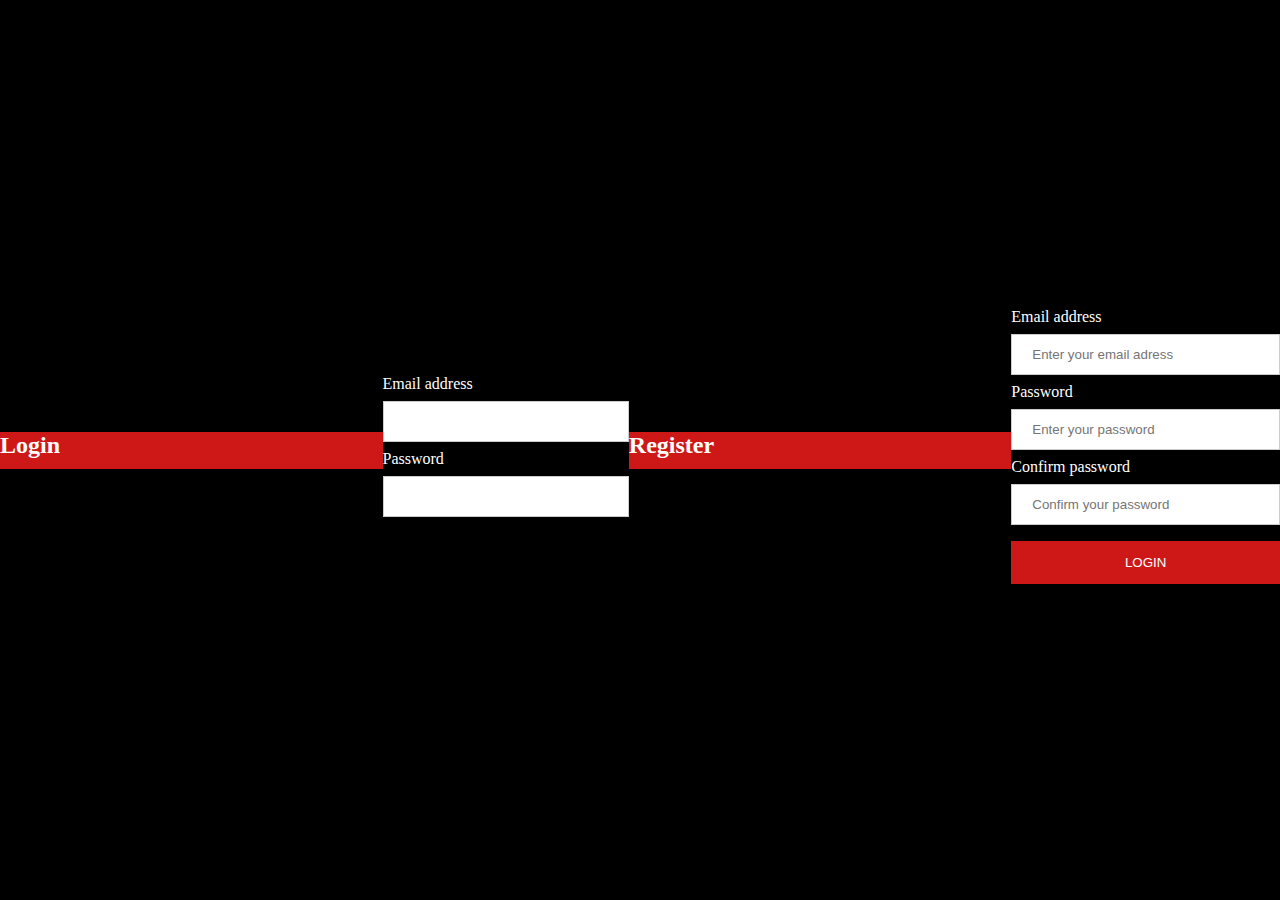
==== forms.html @ a107ae17 "ajout form" ====
<!DOCTYPE html>
<html lang="en">
<head>
  <meta charset="UTF-8">
  <meta name="viewport" content="width=device-width, initial-scale=1.0">
  <link rel="stylesheet" href="./css/forms.css">
  <link rel="stylesheet" href="https://cdnjs.cloudflare.com/ajax/libs/font-awesome/5.15.1/css/all.min.css">
  <title>Allé Ciné</title>
</head>
<body>

  <form>
    <div id="container">
      <div id="log-forms">
      <h2>Login</h2>
      <div class="form-group">
        <label for="exampleInputEmail1">Email address</label>
        <input type="email" class="form-control" id="login-email">
      <div class="form-group">
        <label for="exampleInputPassword1">Password</label>
        <input type="password" class="form-control" id="exampleInputPassword1">
      </div>
    </div>
    <h2>Register</h2>
    <div class="form-group">
        <label>Email address</label>
        <input type="email" id="login-email" placeholder="Enter your email adress" name="username" required> 
      <div class="form-group">
        <label>Password</label>
        <input type="password" placeholder="Enter your password" name="password" required>
      </div>
      <div class="form-group">
        <label>Confirm password</label>
        <input type="password" placeholder="Confirm your password" name="password" required>
      </div>
      <input type="submit" id='submit' value='LOGIN' >
      </div>
    </div>
    
</form>

  
  <script src="./scripts/forms.js"></script>
</body>
</html>
---- css/forms.css ----
body{
    color: #fff;
}

#container{
    width:400px;
    margin:0 auto;
    margin-top:10%;
}

form {
    width:100%;
    padding: 30px;
    border: 1px solid #f1f1f1;
    background: #fff;
    box-shadow: 0 0 20px 0 rgba(0, 0, 0, 0.2), 0 5px 5px 0 rgba(0, 0, 0, 0.24);
}

#log-forms{
    background-color: #000000;
    position: fixed;
    top: 0;
    left: 0;
    width: 100vw;
    height: 100vh;
    display: flex;
    justify-content: center;
    align-items: center;
}

#container h2{
    width: 38%;
    margin: 0 auto;
    padding-bottom: 10px;
    background: rgb(206, 24, 24);
    
}

input[type=email], input[type=password] {
    width: 100%;
    padding: 12px 20px;
    margin: 8px 0;
    display: inline-block;
    border: 1px solid #ccc;
    box-sizing: border-box;
}

input[type=submit] {
    background-color: rgb(206, 24, 24);
    color: white;
    padding: 14px 20px;
    margin: 8px 0;
    border: none;
    cursor: pointer;
    width: 100%;
}
input[type=submit]:hover {
    background-color: white;
    color: rgb(206, 24, 24);
    border: 1px solid rgb(206, 24, 24);;
}
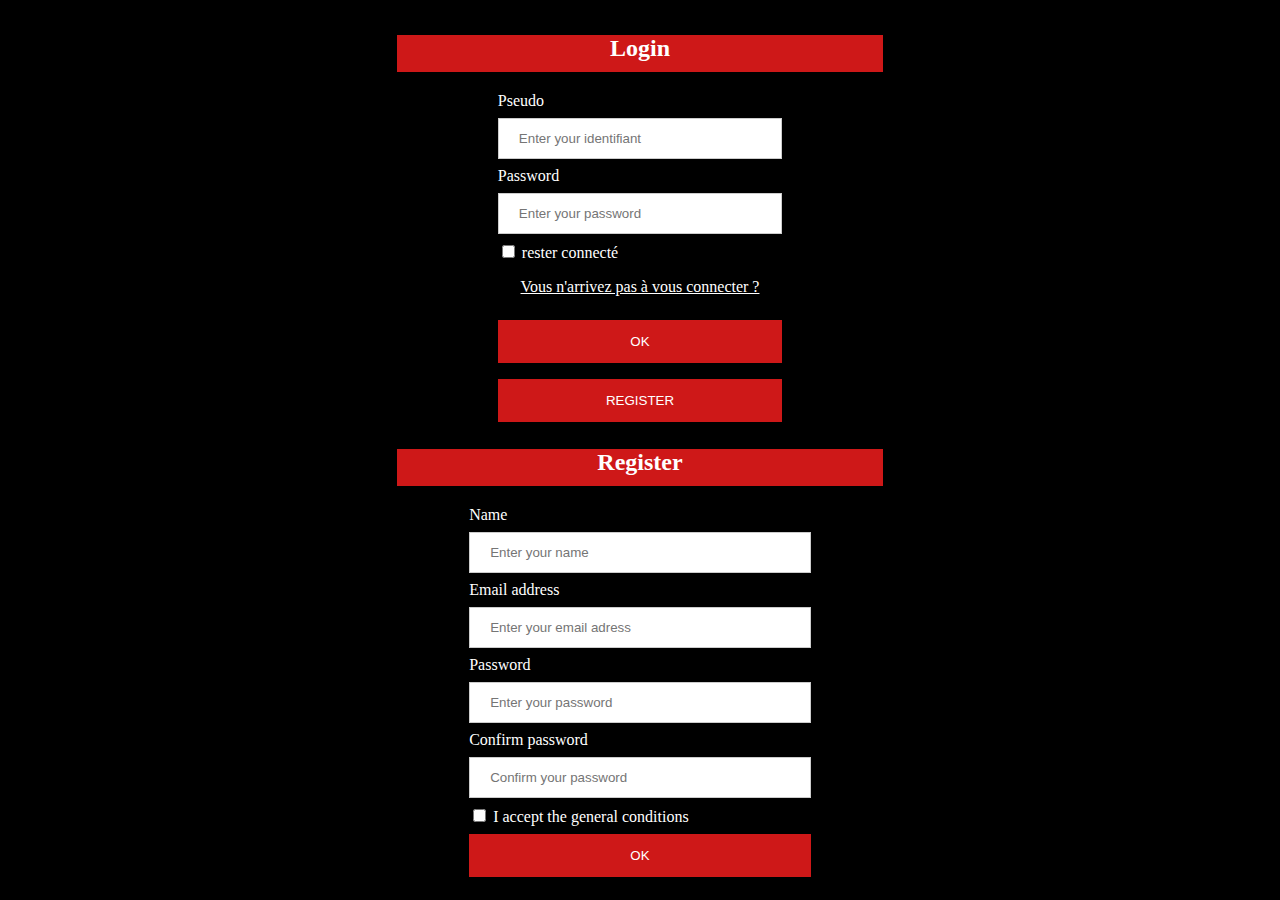
==== commit 5fb6b88c: "form" ====
--- a/forms.html
+++ b/forms.html
@@ -10,21 +10,33 @@
 <body>
 
   <form>
-    <div id="container">
+    <div id="form-container">
       <div id="log-forms">
       <h2>Login</h2>
       <div class="form-group">
-        <label for="exampleInputEmail1">Email address</label>
-        <input type="email" class="form-control" id="login-email">
+        <label>Pseudo</label>
+        <input type="text" id="login-email" placeholder="Enter your identifiant" name="username" required>
       <div class="form-group">
-        <label for="exampleInputPassword1">Password</label>
-        <input type="password" class="form-control" id="exampleInputPassword1">
+        <label>Password</label>
+        <input type="password" placeholder="Enter your password" name="password" required>
       </div>
+      <input class="form-check-input" type="checkbox">
+      <label class="form-check-label">rester connecté</label>
+
+      <p id="pass">
+        <a href="#">Vous n'arrivez pas à vous connecter ?</a>
+      </p> 
+      <input type="submit" id='submit' value='ok' >
+      <input type="submit" id='submit' value='register' >
     </div>
     <h2>Register</h2>
     <div class="form-group">
-        <label>Email address</label>
-        <input type="email" id="login-email" placeholder="Enter your email adress" name="username" required> 
+      <label>Name</label>
+        <input type="text" id="login-email" placeholder="Enter your name" name="username" required>
+        <div class="form-group">
+          <label>Email address</label>
+          <input type="email" id="login-email" placeholder="Enter your email adress" name="username" required> 
+        </div>
       <div class="form-group">
         <label>Password</label>
         <input type="password" placeholder="Enter your password" name="password" required>
@@ -33,10 +45,11 @@
         <label>Confirm password</label>
         <input type="password" placeholder="Confirm your password" name="password" required>
       </div>
-      <input type="submit" id='submit' value='LOGIN' >
+      <input class="form-check-input" type="checkbox">
+      <label class="form-check-label">I accept the general conditions</label>
+      <input type="submit" id='submit' value='ok' >
       </div>
-    </div>
-    
+    </div>   
 </form>
 
   
--- a/css/forms.css
+++ b/css/forms.css
@@ -2,18 +2,11 @@
     color: #fff;
 }
 
-#container{
+#form-container{
     width:400px;
     margin:0 auto;
     margin-top:10%;
-}
-
-form {
-    width:100%;
-    padding: 30px;
-    border: 1px solid #f1f1f1;
-    background: #fff;
-    box-shadow: 0 0 20px 0 rgba(0, 0, 0, 0.2), 0 5px 5px 0 rgba(0, 0, 0, 0.24);
+    
 }
 
 #log-forms{
@@ -26,23 +19,36 @@
     display: flex;
     justify-content: center;
     align-items: center;
-}
-
-#container h2{
-    width: 38%;
-    margin: 0 auto;
-    padding-bottom: 10px;
-    background: rgb(206, 24, 24);
+    display: flex;
+    flex-direction: column;
     
 }
 
-input[type=email], input[type=password] {
+#form-container h2{
+    width: 38%;
+    padding-bottom: 10px;
+    background: rgb(206, 24, 24);
+    text-align: center;  
+}
+
+
+#pass, a {
+    text-align: center;
+    color: #fff;
+}
+
+#pass :hover{
+    color: rgb(206, 24, 24);
+}
+
+input[type=text],input[type=email], input[type=password] {
     width: 100%;
     padding: 12px 20px;
     margin: 8px 0;
     display: inline-block;
     border: 1px solid #ccc;
     box-sizing: border-box;
+    
 }
 
 input[type=submit] {
@@ -53,6 +59,7 @@
     border: none;
     cursor: pointer;
     width: 100%;
+    text-transform: uppercase;
 }
 input[type=submit]:hover {
     background-color: white;
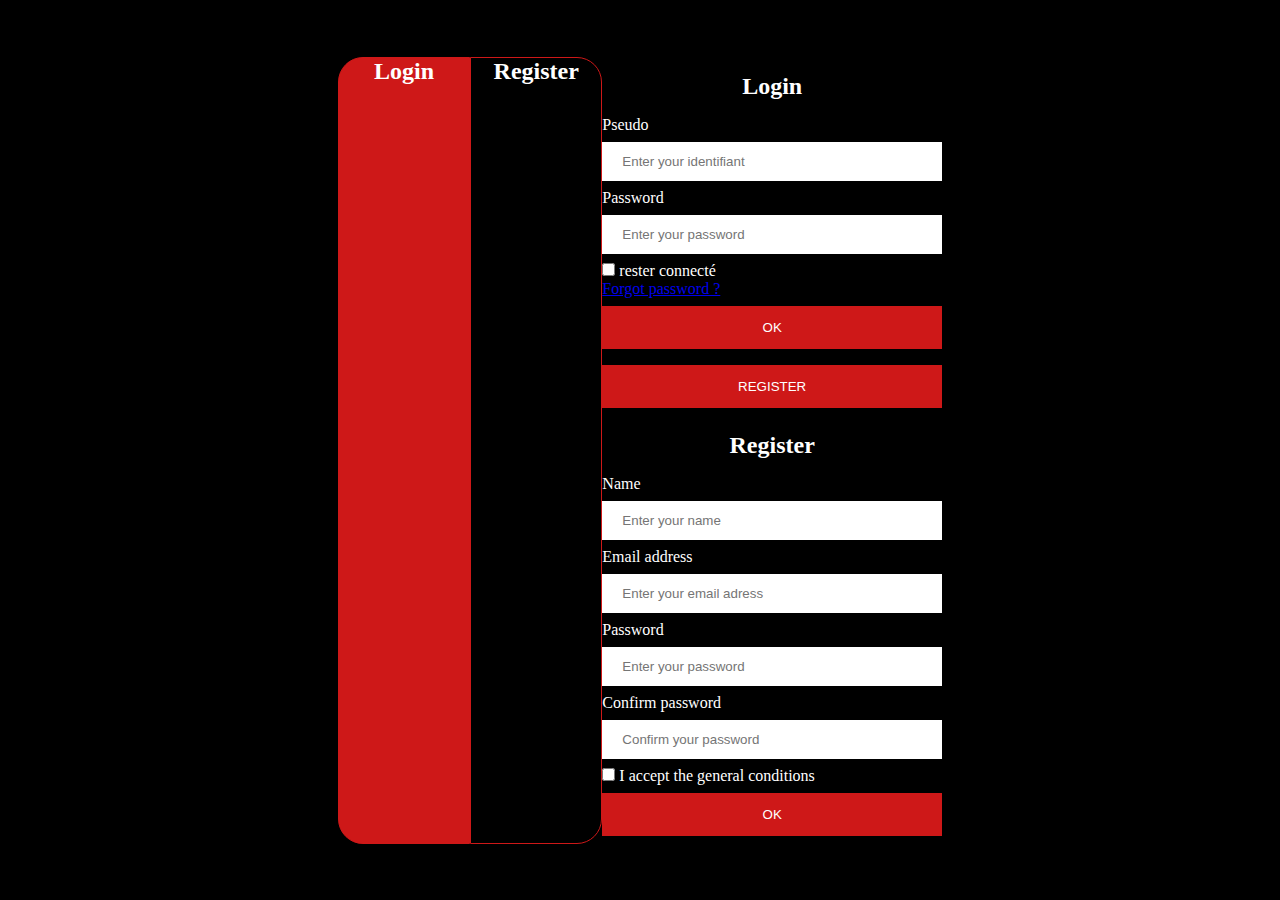
==== commit d0b8c0a0: "footer" ====
--- a/forms.html
+++ b/forms.html
@@ -8,11 +8,14 @@
   <title>Allé Ciné</title>
 </head>
 <body>
-
-  <form>
-    <div id="form-container">
-      <div id="log-forms">
-      <h2>Login</h2>
+  
+<div class="main-div">
+  <div class="tabs">
+    <div class="tab login active"><h2>Login</h2></div>
+    <div class="tab signup"><h2>Register</h2></div>
+  <div class="form-div current" data-form="login">
+    <h2>Login</h2>
+    <form action="#">     
       <div class="form-group">
         <label>Pseudo</label>
         <input type="text" id="login-email" placeholder="Enter your identifiant" name="username" required>
@@ -23,34 +26,90 @@
       <input class="form-check-input" type="checkbox">
       <label class="form-check-label">rester connecté</label>
 
-      <p id="pass">
-        <a href="#">Vous n'arrivez pas à vous connecter ?</a>
-      </p> 
-      <input type="submit" id='submit' value='ok' >
-      <input type="submit" id='submit' value='register' >
+      <div class="forget">
+        <a href="#">Forgot password ?</a>
+      </div>
+      <div class="form-submit">
+        <input type="submit" id='submit' value='ok' >
+        <input type="submit" id='submit' value='register' >
+      </div>
     </div>
+    
+  </form>
+   <div class="form-div" data-form="register"></div>
     <h2>Register</h2>
-    <div class="form-group">
-      <label>Name</label>
-        <input type="text" id="login-email" placeholder="Enter your name" name="username" required>
+    <form action="#">
+
+      <div class="form-group">
+        <label>Name</label>
+          <input type="text" id="login-email" placeholder="Enter your name" name="username" required>
+          <div class="form-group">
+            <label>Email address</label>
+            <input type="email" id="login-email" placeholder="Enter your email adress" name="username" required> 
+          </div>
         <div class="form-group">
-          <label>Email address</label>
-          <input type="email" id="login-email" placeholder="Enter your email adress" name="username" required> 
+          <label>Password</label>
+          <input type="password" placeholder="Enter your password" name="password" required>
         </div>
+        <div class="form-group">
+          <label>Confirm password</label>
+          <input type="password" placeholder="Confirm your password" name="password" required>
+        </div>
+        <input class="form-check-input" type="checkbox">
+        <label class="form-check-label">I accept the general conditions</label>
+        <input type="submit" id='submit' value='ok' >
+        </div>
+      </div>  
+      </div> 
+    </form>
+
+  <!--
+
+    <form>
+  
+  
+      <div id="form-container">
+        <div id="log-forms">
+        <h2>Login</h2>
+        <div class="form-group">
+          <label>Pseudo</label>
+          <input type="text" id="login-email" placeholder="Enter your identifiant" name="username" required>
+        <div class="form-group">
+          <label>Password</label>
+          <input type="password" placeholder="Enter your password" name="password" required>
+        </div>
+        <input class="form-check-input" type="checkbox">
+        <label class="form-check-label">rester connecté</label>
+  
+        <p id="pass">
+          <a href="#">Vous n'arrivez pas à vous connecter ?</a>
+        </p> 
+        <input type="submit" id='submit' value='ok' >
+        <input type="submit" id='submit' value='register' >
+      </div>
+      <h2>Register</h2>
       <div class="form-group">
-        <label>Password</label>
-        <input type="password" placeholder="Enter your password" name="password" required>
-      </div>
-      <div class="form-group">
-        <label>Confirm password</label>
-        <input type="password" placeholder="Confirm your password" name="password" required>
-      </div>
-      <input class="form-check-input" type="checkbox">
-      <label class="form-check-label">I accept the general conditions</label>
-      <input type="submit" id='submit' value='ok' >
-      </div>
-    </div>   
-</form>
+        <label>Name</label>
+          <input type="text" id="login-email" placeholder="Enter your name" name="username" required>
+          <div class="form-group">
+            <label>Email address</label>
+            <input type="email" id="login-email" placeholder="Enter your email adress" name="username" required> 
+          </div>
+        <div class="form-group">
+          <label>Password</label>
+          <input type="password" placeholder="Enter your password" name="password" required>
+        </div>
+        <div class="form-group">
+          <label>Confirm password</label>
+          <input type="password" placeholder="Confirm your password" name="password" required>
+        </div>
+        <input class="form-check-input" type="checkbox">
+        <label class="form-check-label">I accept the general conditions</label>
+        <input type="submit" id='submit' value='ok' >
+        </div>
+      </div>   
+  </form>
+  -->
 
   
   <script src="./scripts/forms.js"></script>
--- a/css/forms.css
+++ b/css/forms.css
@@ -1,45 +1,85 @@
-body{
-    color: #fff;
+*{
+    margin: 0;
+    padding: 0;
+    box-sizing: border-box;
 }
 
-#form-container{
-    width:400px;
-    margin:0 auto;
-    margin-top:10%;
-    
+html, body{
+    display: flex;
+    height: 100vh;
+    justify-content: center;
+    align-items: center;
+    background-color: black;
+    color: #ffffff;
 }
 
-#log-forms{
-    background-color: #000000;
-    position: fixed;
-    top: 0;
-    left: 0;
-    width: 100vw;
-    height: 100vh;
-    display: flex;
-    justify-content: center;
-    align-items: center;
-    display: flex;
-    flex-direction: column;
-    
+.main-div{
+    background-color: black;
+    padding: 3rem;
+    width: 700px;
 }
 
-#form-container h2{
-    width: 38%;
-    padding-bottom: 10px;
-    background: rgb(206, 24, 24);
-    text-align: center;  
+.tabs{
+    display: flex;
+}
+
+.tab{
+    flex: 1;
+    text-align: center;
+    color: #ffffff;
+    cursor: pointer;
+    transition: background 300ms;
+    border: 1px solid rgb(206, 24, 24);
+}
+
+.tab:hover{
+    background-color: black;
+    color: rgb(206, 24, 24);
+    border: 1px solid rgb(206, 24, 24);
+
+}
+
+.tab:nth-child(1){
+    border-radius: 25px 0 0 25px;
+}
+
+.tab:nth-child(2){
+    border-radius: 0 25px 25px 0;
+}
+
+.active{
+    background-color: rgb(206, 24, 24);
+}
+
+.form-div{
+    display: none;
+}
+
+.current{
+    display: block;
+}
+
+.form-div h2{
+    text-align: center;
+    color: #fff;
+    padding: 1rem 0;
 }
 
 
-#pass, a {
-    text-align: center;
-    color: #fff;
-}
 
-#pass :hover{
-    color: rgb(206, 24, 24);
-}
+
+
+
+
+
+
+
+
+
+
+
+
+
 
 input[type=text],input[type=email], input[type=password] {
     width: 100%;
@@ -48,6 +88,8 @@
     display: inline-block;
     border: 1px solid #ccc;
     box-sizing: border-box;
+    border: none;
+    outline: none;
     
 }
 
@@ -64,5 +106,10 @@
 input[type=submit]:hover {
     background-color: white;
     color: rgb(206, 24, 24);
-    border: 1px solid rgb(206, 24, 24);;
+    border: 1px solid rgb(206, 24, 24);
+}
+
+input:focus{
+    border: none;
+    outline: none;
 }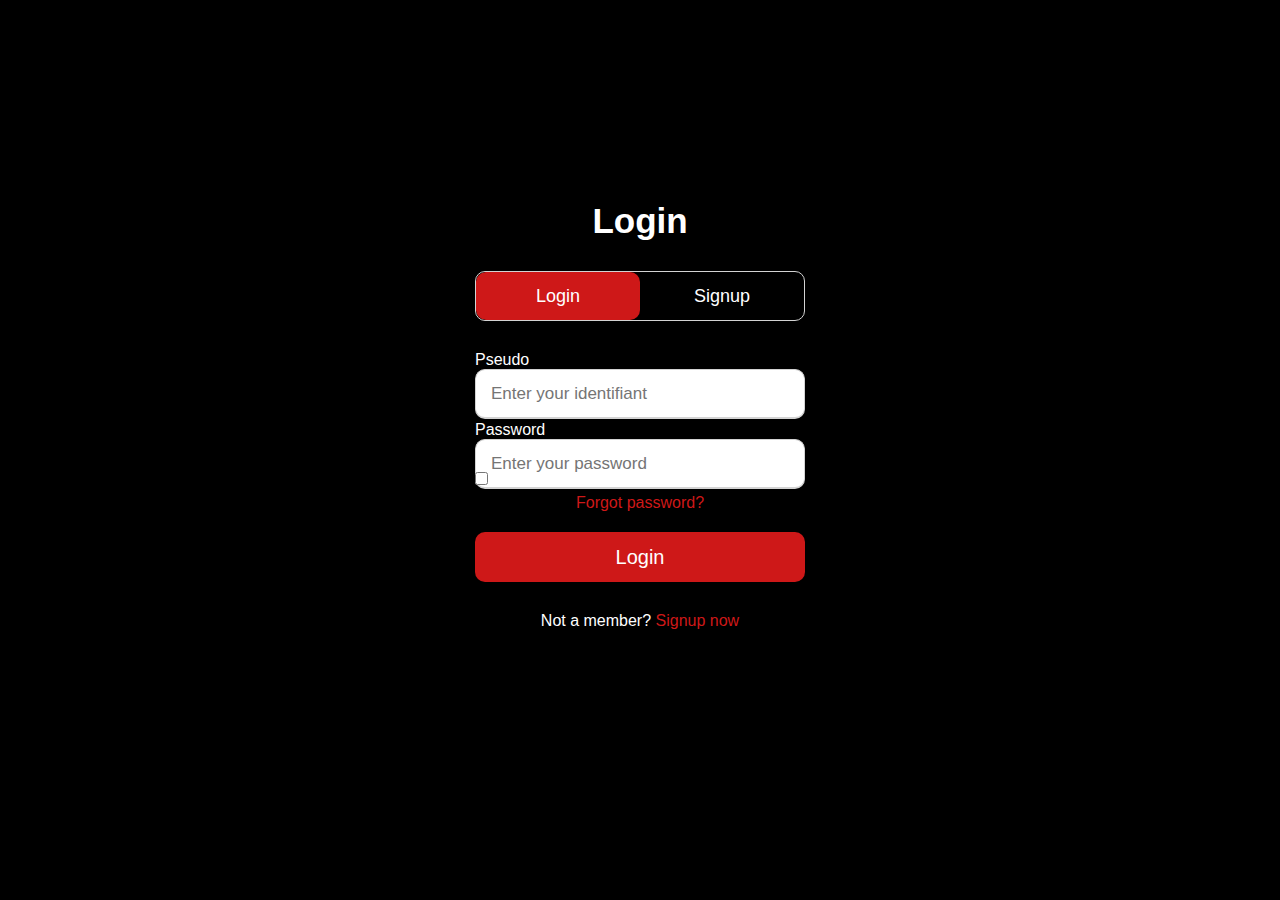
==== commit 96c4d7c7: "form" ====
--- a/forms.html
+++ b/forms.html
@@ -8,110 +8,73 @@
   <title>Allé Ciné</title>
 </head>
 <body>
-  
-<div class="main-div">
-  <div class="tabs">
-    <div class="tab login active"><h2>Login</h2></div>
-    <div class="tab signup"><h2>Register</h2></div>
-  <div class="form-div current" data-form="login">
-    <h2>Login</h2>
-    <form action="#">     
-      <div class="form-group">
-        <label>Pseudo</label>
-        <input type="text" id="login-email" placeholder="Enter your identifiant" name="username" required>
-      <div class="form-group">
-        <label>Password</label>
-        <input type="password" placeholder="Enter your password" name="password" required>
+  <div class="wrapper">
+    <div class="title-text">
+      <div class="title login">
+        Login
       </div>
-      <input class="form-check-input" type="checkbox">
-      <label class="form-check-label">rester connecté</label>
-
-      <div class="forget">
-        <a href="#">Forgot password ?</a>
-      </div>
-      <div class="form-submit">
-        <input type="submit" id='submit' value='ok' >
-        <input type="submit" id='submit' value='register' >
+      <div class="title signup">
+        Signup
       </div>
     </div>
-    
-  </form>
-   <div class="form-div" data-form="register"></div>
-    <h2>Register</h2>
-    <form action="#">
-
-      <div class="form-group">
-        <label>Name</label>
-          <input type="text" id="login-email" placeholder="Enter your name" name="username" required>
-          <div class="form-group">
-            <label>Email address</label>
-            <input type="email" id="login-email" placeholder="Enter your email adress" name="username" required> 
+    <div class="form-container">
+      <div class="slide-controls">
+        <input type="radio" name="slide" id="login" checked>
+        <input type="radio" name="slide" id="signup"> 
+        <label for="login" class="slide login">Login</label>
+        <label for="signup" class="slide signup">Signup</label>
+        <div class="slider-tab"></div>
+      </div>
+      <div class="form-inner">
+        <form action="#" class="login">
+          <div class="field">
+            <label>Pseudo</label>
+            <input type="text" placeholder="Enter your identifiant" required="">
           </div>
-        <div class="form-group">
-          <label>Password</label>
-          <input type="password" placeholder="Enter your password" name="password" required>
-        </div>
-        <div class="form-group">
-          <label>Confirm password</label>
-          <input type="password" placeholder="Confirm your password" name="password" required>
-        </div>
-        <input class="form-check-input" type="checkbox">
-        <label class="form-check-label">I accept the general conditions</label>
-        <input type="submit" id='submit' value='ok' >
-        </div>
-      </div>  
-      </div> 
-    </form>
-
-  <!--
-
-    <form>
-  
-  
-      <div id="form-container">
-        <div id="log-forms">
-        <h2>Login</h2>
-        <div class="form-group">
-          <label>Pseudo</label>
-          <input type="text" id="login-email" placeholder="Enter your identifiant" name="username" required>
-        <div class="form-group">
-          <label>Password</label>
-          <input type="password" placeholder="Enter your password" name="password" required>
-        </div>
-        <input class="form-check-input" type="checkbox">
-        <label class="form-check-label">rester connecté</label>
-  
-        <p id="pass">
-          <a href="#">Vous n'arrivez pas à vous connecter ?</a>
-        </p> 
-        <input type="submit" id='submit' value='ok' >
-        <input type="submit" id='submit' value='register' >
+          <div class="field">
+            <label>Password</label>
+            <input type="password" placeholder="Enter your password" required="">
+          </div>
+          <input class="form-check-input" type="checkbox"> 
+          <label class="form-check-label">Remenber me</label>
+          <div class="pass-link">
+            <a href="#">Forgot password?</a>
+          </div>
+          <div class="field btn">
+            <div class="btn-layer"></div>
+            <input type="submit" value="Login">
+          </div>
+          <div class="signup-link">
+            Not a member? <a href="">Signup now</a>
+          </div>
+        </form>
+        <form action="#" class="signup">
+          <div class="field">
+            <label>Name</label>
+            <input type="text" placeholder="Enter your name" required="">
+          </div>
+          <div class="field">
+            <label>Email adress</label>
+            <input type="email" placeholder="Enter your email adress" required="">
+          </div>
+          <div class="field">
+            <label>Password</label>
+            <input type="password" placeholder="Enter your password" required="">
+          </div>
+          <div class="field">
+            <label>Confirm password</label>
+            <input type="password" placeholder="Confirm your password" required="">
+          </div>
+          <input class="form-check-input" type="checkbox">
+          <label class="form-check-label">I accept the general conditions</label>
+          <div class="field btn">
+            <div class="btn-layer"></div>
+            <input type="submit" value="Signup">
+          </div>
+        </form>
       </div>
-      <h2>Register</h2>
-      <div class="form-group">
-        <label>Name</label>
-          <input type="text" id="login-email" placeholder="Enter your name" name="username" required>
-          <div class="form-group">
-            <label>Email address</label>
-            <input type="email" id="login-email" placeholder="Enter your email adress" name="username" required> 
-          </div>
-        <div class="form-group">
-          <label>Password</label>
-          <input type="password" placeholder="Enter your password" name="password" required>
-        </div>
-        <div class="form-group">
-          <label>Confirm password</label>
-          <input type="password" placeholder="Confirm your password" name="password" required>
-        </div>
-        <input class="form-check-input" type="checkbox">
-        <label class="form-check-label">I accept the general conditions</label>
-        <input type="submit" id='submit' value='ok' >
-        </div>
-      </div>   
-  </form>
-  -->
-
-  
+    </div>
+  </div>
   <script src="./scripts/forms.js"></script>
 </body>
 </html>--- a/css/forms.css
+++ b/css/forms.css
@@ -1,115 +1,176 @@
 *{
-    margin: 0;
-    padding: 0;
-    box-sizing: border-box;
+  margin: 0;
+  padding: 0;
+  box-sizing: border-box;
+  font-family: "Baloo Tamma 2",sans-serif
 }
-
-html, body{
-    display: flex;
-    height: 100vh;
-    justify-content: center;
-    align-items: center;
-    background-color: black;
-    color: #ffffff;
+html,body{
+  display: grid;
+  height: 100%;
+  width: 100%;
+  place-items: center;
+  background: black;
+  color: #fff;
+  
 }
-
-.main-div{
-    background-color: black;
-    padding: 3rem;
-    width: 700px;
+::selection{
+  background:  rgb(206, 24, 24);
+  color: #fff;
 }
-
-.tabs{
-    display: flex;
+.wrapper{
+  overflow: hidden;
+  max-width: 390px;
+  background: black;
+  padding: 30px;
+  border-radius: 10px;
+  box-shadow: 0px 15px 20px rgba(0,0,0,0.1);
 }
-
-.tab{
-    flex: 1;
-    text-align: center;
-    color: #ffffff;
-    cursor: pointer;
-    transition: background 300ms;
-    border: 1px solid rgb(206, 24, 24);
+.wrapper .title-text{
+  display: flex;
+  width: 200%;
 }
-
-.tab:hover{
-    background-color: black;
-    color: rgb(206, 24, 24);
-    border: 1px solid rgb(206, 24, 24);
-
+.wrapper .title{
+  width: 50%;
+  font-size: 35px;
+  font-weight: 600;
+  text-align: center;
+  transition: all 0.6s cubic-bezier(0.68,-0.55,0.265,1.55);
 }
-
-.tab:nth-child(1){
-    border-radius: 25px 0 0 25px;
+.wrapper .slide-controls{
+  position: relative;
+  display: flex;
+  height: 50px;
+  width: 100%;
+  overflow: hidden;
+  margin: 30px 0 10px 0;
+  justify-content: space-between;
+  border: 1px solid lightgrey;
+  border-radius: 10px;
 }
-
-.tab:nth-child(2){
-    border-radius: 0 25px 25px 0;
+.slide-controls .slide{
+  height: 100%;
+  width: 100%;
+  color: #fff;
+  font-size: 18px;
+  font-weight: 500;
+  text-align: center;
+  line-height: 48px;
+  cursor: pointer;
+  z-index: 1;
+  transition: all 0.6s ease;
 }
-
-.active{
-    background-color: rgb(206, 24, 24);
+.slide-controls .slider-tab{
+  position: absolute;
+  height: 100%;
+  width: 50%;
+  left: 0;
+  z-index: 0;
+  border-radius: 10px;
+  background:  rgb(206, 24, 24);
+  transition: all 0.6s cubic-bezier(0.68,-0.55,0.265,1.55);
 }
-
-.form-div{
-    display: none;
+input[type="radio"]{
+  display: none;
 }
-
-.current{
-    display: block;
+#signup:checked ~ .slider-tab{
+  left: 50%;
 }
-
-.form-div h2{
-    text-align: center;
-    color: #fff;
-    padding: 1rem 0;
+#signup:checked ~ label.signup{
+  color: #fff;
+  cursor: default;
+  user-select: none;
 }
 
 
+#login:checked ~ label.login{
+  cursor: default;
+  user-select: none;
+}
+.wrapper .form-container{
+  width: 100%;
+  overflow: hidden;
+}
+.form-container .form-inner{
+  display: flex;
+  width: 200%;
+}
+.form-container .form-inner form{
+  width: 50%;
+  transition: all 0.6s cubic-bezier(0.68,-0.55,0.265,1.55);
+}
+.form-inner form .field{
+  height: 50px;
+  width: 100%;
+  margin-top: 20px;
+}
+.form-inner form .field input{
+  height: 100%;
+  width: 100%;
+  outline: none;
+  padding-left: 15px;
+  border-radius: 10px;
+  border: 1px solid lightgrey;
+  border-bottom-width: 2px;
+  font-size: 17px;
+  transition: all 0.3s ease;
+  
+}
+input .form-check-input label .form-check-label {
+    position: relative;
+    padding: 50px;
+}
+.pass-link{
+    text-align: center;
+}
+.form-inner form .pass-link{
+  margin-top: 5px;
+  
+}
+.form-inner form .signup-link{
+  text-align: center;
+  margin-top: 30px;
+}
+.form-inner form .pass-link a,
+.form-inner form .signup-link a{
+  color: rgb(206, 24, 24);
+  text-decoration: none;
+}
+.form-inner form .pass-link a:hover,
+.form-inner form .signup-link a:hover{
+  text-decoration: underline;
+}
+form .btn{
+  height: 50px;
+  width: 100%;
+  border-radius: 10px;
+  position: relative;
+  overflow: hidden;
+}
+form .btn .btn-layer{
+  height: 100%;
+  width: 300%;
+  position: absolute;
+  left: -100%;
+  background: rgb(206, 24, 24);
+  border-radius: 10px;
+  transition: all 0.3s ease;;
+}
+form .btn:hover .btn-layer{
+  left: 0;
+}
+form .btn input[type="submit"]{
+  height: 100%;
+  width: 100%;
+  z-index: 1;
+  position: relative;
+  background: none;
+  border: none;
+  color: #fff;
+  padding-left: 0;
+  border-radius: 10px;
+  font-size: 20px;
+  font-weight: 500;
+  cursor: pointer;
+}
 
 
-
-
-
-
-
-
-
-
-
-
-
-
-
-input[type=text],input[type=email], input[type=password] {
-    width: 100%;
-    padding: 12px 20px;
-    margin: 8px 0;
-    display: inline-block;
-    border: 1px solid #ccc;
-    box-sizing: border-box;
-    border: none;
-    outline: none;
-    
-}
-
-input[type=submit] {
-    background-color: rgb(206, 24, 24);
-    color: white;
-    padding: 14px 20px;
-    margin: 8px 0;
-    border: none;
-    cursor: pointer;
-    width: 100%;
-    text-transform: uppercase;
-}
-input[type=submit]:hover {
-    background-color: white;
-    color: rgb(206, 24, 24);
-    border: 1px solid rgb(206, 24, 24);
-}
-
-input:focus{
-    border: none;
-    outline: none;
-}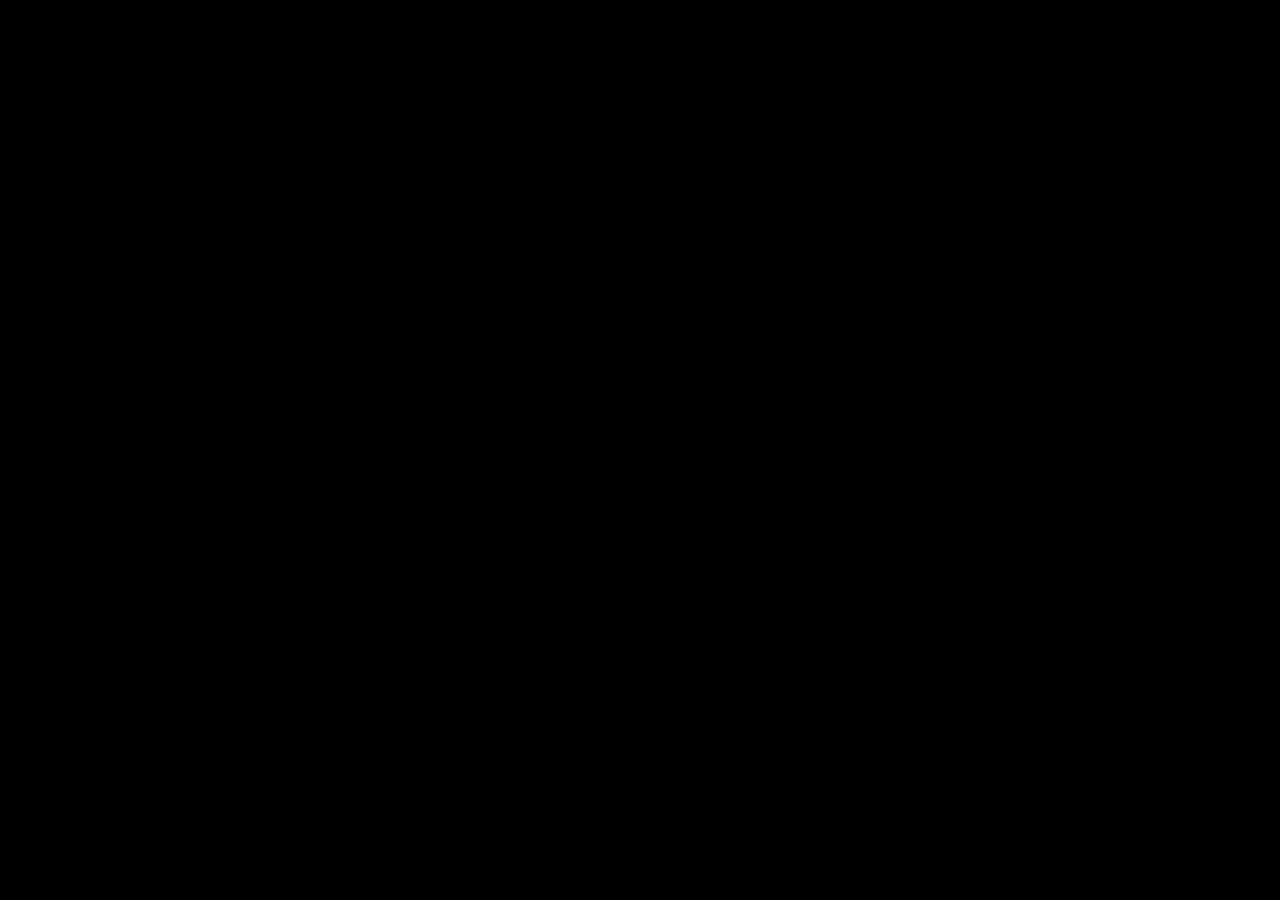
==== commit 81365157: "add form" ====
--- a/forms.html
+++ b/forms.html
@@ -1,5 +1,6 @@
 <!DOCTYPE html>
 <html lang="en">
+
 <head>
   <meta charset="UTF-8">
   <meta name="viewport" content="width=device-width, initial-scale=1.0">
@@ -7,74 +8,9 @@
   <link rel="stylesheet" href="https://cdnjs.cloudflare.com/ajax/libs/font-awesome/5.15.1/css/all.min.css">
   <title>Allé Ciné</title>
 </head>
+
 <body>
-  <div class="wrapper">
-    <div class="title-text">
-      <div class="title login">
-        Login
-      </div>
-      <div class="title signup">
-        Signup
-      </div>
-    </div>
-    <div class="form-container">
-      <div class="slide-controls">
-        <input type="radio" name="slide" id="login" checked>
-        <input type="radio" name="slide" id="signup"> 
-        <label for="login" class="slide login">Login</label>
-        <label for="signup" class="slide signup">Signup</label>
-        <div class="slider-tab"></div>
-      </div>
-      <div class="form-inner">
-        <form action="#" class="login">
-          <div class="field">
-            <label>Pseudo</label>
-            <input type="text" placeholder="Enter your identifiant" required="">
-          </div>
-          <div class="field">
-            <label>Password</label>
-            <input type="password" placeholder="Enter your password" required="">
-          </div>
-          <input class="form-check-input" type="checkbox"> 
-          <label class="form-check-label">Remenber me</label>
-          <div class="pass-link">
-            <a href="#">Forgot password?</a>
-          </div>
-          <div class="field btn">
-            <div class="btn-layer"></div>
-            <input type="submit" value="Login">
-          </div>
-          <div class="signup-link">
-            Not a member? <a href="">Signup now</a>
-          </div>
-        </form>
-        <form action="#" class="signup">
-          <div class="field">
-            <label>Name</label>
-            <input type="text" placeholder="Enter your name" required="">
-          </div>
-          <div class="field">
-            <label>Email adress</label>
-            <input type="email" placeholder="Enter your email adress" required="">
-          </div>
-          <div class="field">
-            <label>Password</label>
-            <input type="password" placeholder="Enter your password" required="">
-          </div>
-          <div class="field">
-            <label>Confirm password</label>
-            <input type="password" placeholder="Confirm your password" required="">
-          </div>
-          <input class="form-check-input" type="checkbox">
-          <label class="form-check-label">I accept the general conditions</label>
-          <div class="field btn">
-            <div class="btn-layer"></div>
-            <input type="submit" value="Signup">
-          </div>
-        </form>
-      </div>
-    </div>
-  </div>
-  <script src="./scripts/forms.js"></script>
+
 </body>
+
 </html>